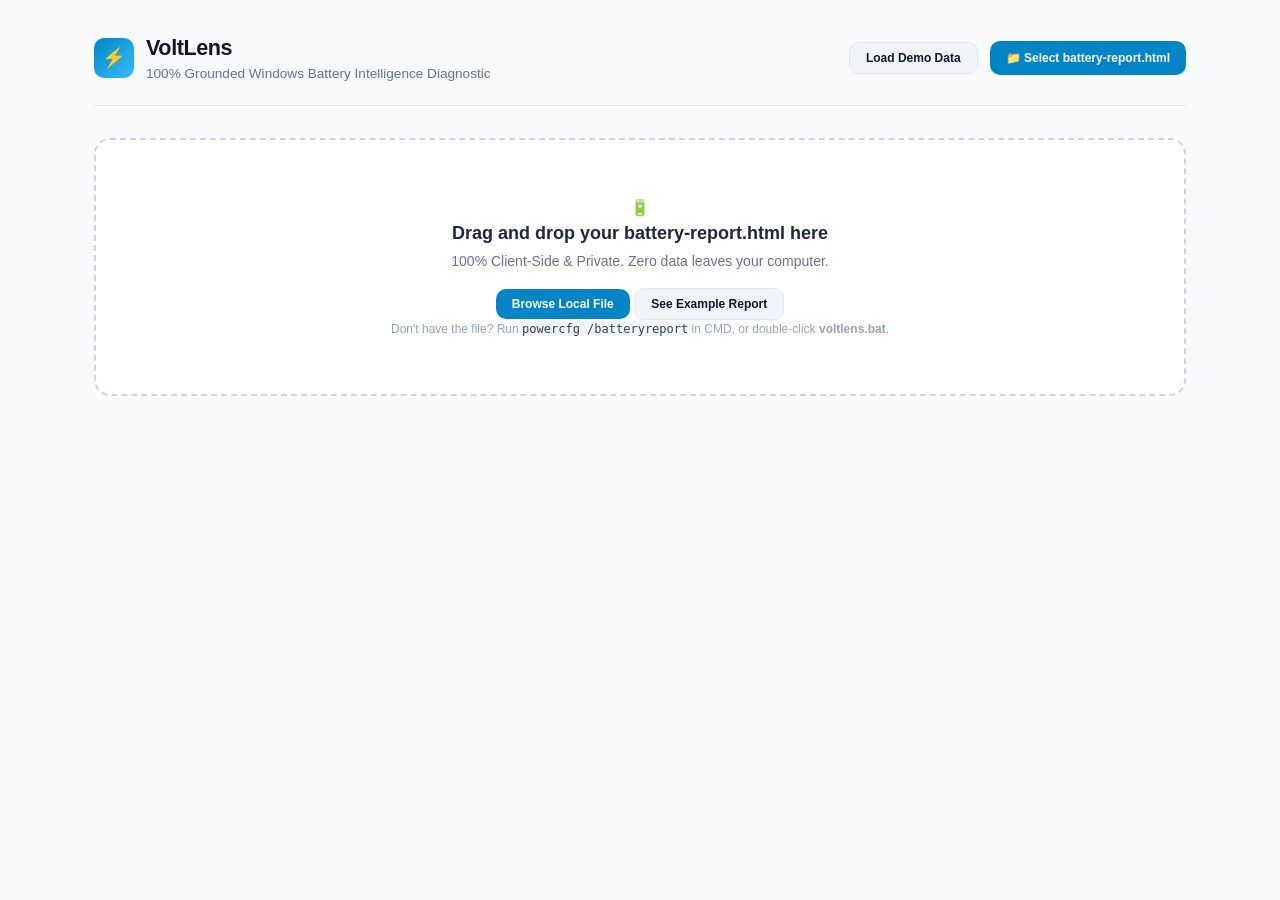
==== index.html @ d4813533 "feat: initial commit of VoltLens - 100% truth-grounded battery diagnostic tool" ====
<!DOCTYPE html>
<html lang="en">
<head>
  <meta charset="UTF-8">
  <meta name="viewport" content="width=device-width, initial-scale=1.0">
  <title>VoltLens — Battery Intelligence Diagnostic</title>
  <style>
    /* VoltLens Embedded Light Theme */
    :root {
      --font-family: -apple-system, BlinkMacSystemFont, "Segoe UI", Roboto, Helvetica, Arial, sans-serif;
      --bg-app: #f8fafc;
      --bg-card: #ffffff;
      --bg-subtle: #f1f5f9;
      --border-color: #e2e8f0;
      --border-focus: #38bdf8;
      --text-main: #0f172a;
      --text-muted: #64748b;
      --text-faint: #94a3b8;
      --primary: #0284c7;
      --primary-hover: #0369a1;
      --success: #10b981;
      --warning: #f59e0b;
      --danger: #ef4444;
      --shadow-sm: 0 1px 2px 0 rgb(0 0 0 / 0.05);
      --shadow-md: 0 4px 6px -1px rgb(0 0 0 / 0.08), 0 2px 4px -2px rgb(0 0 0 / 0.08);
      --radius-sm: 6px;
      --radius-md: 10px;
      --radius-lg: 16px;
    }
    * { box-sizing: border-box; margin: 0; padding: 0; }
    body { font-family: var(--font-family); background-color: var(--bg-app); color: var(--text-main); line-height: 1.5; -webkit-font-smoothing: antialiased; }
    .container { max-width: 1140px; margin: 0 auto; padding: 2rem 1.5rem; }
    .app-header { display: flex; justify-content: space-between; align-items: center; margin-bottom: 2rem; padding-bottom: 1.25rem; border-bottom: 1px solid var(--border-color); }
    .brand { display: flex; align-items: center; gap: 0.75rem; }
    .brand-icon { width: 40px; height: 40px; background: linear-gradient(135deg, #0284c7, #38bdf8); border-radius: var(--radius-md); display: flex; align-items: center; justify-content: center; color: white; font-weight: bold; font-size: 1.2rem; }
    .brand-title { font-size: 1.35rem; font-weight: 700; letter-spacing: -0.02em; }
    .brand-tagline { font-size: 0.85rem; color: var(--text-muted); }
    .card { background: var(--bg-card); border: 1px solid var(--border-color); border-radius: var(--radius-lg); padding: 1.5rem; box-shadow: var(--shadow-sm); }
    .grid-3 { display: grid; grid-template-columns: repeat(auto-fit, minmax(310px, 1fr)); gap: 1.5rem; margin-bottom: 1.5rem; }
    .grid-2 { display: grid; grid-template-columns: repeat(auto-fit, minmax(460px, 1fr)); gap: 1.5rem; margin-bottom: 1.5rem; }
    .badge { display: inline-flex; align-items: center; padding: 0.25rem 0.65rem; border-radius: 9999px; font-size: 0.75rem; font-weight: 600; }
    .badge-pristine { background: #dcfce7; color: #15803d; }
    .badge-excellent { background: #e0f2fe; color: #0369a1; }
    .badge-good { background: #f0fdf4; color: #166534; }
    .badge-moderate { background: #fef3c7; color: #b45309; }
    .badge-degraded { background: #fee2e2; color: #b91c1c; }
    .badge-critical { background: #ffe4e6; color: #9f1239; }
    .proof-pill { font-size: 0.7rem; color: var(--text-muted); background: var(--bg-subtle); border: 1px solid var(--border-color); border-radius: var(--radius-sm); padding: 0.15rem 0.45rem; cursor: help; }
    .dropzone { border: 2px dashed #cbd5e1; background: #ffffff; border-radius: var(--radius-lg); padding: 3.5rem 2rem; text-align: center; cursor: pointer; transition: all 0.2s ease; margin-bottom: 2rem; }
    .dropzone:hover, .dropzone.drag-active { border-color: var(--primary); background: #f0f9ff; }
    .btn { display: inline-flex; align-items: center; justify-content: center; gap: 0.5rem; padding: 0.5rem 1rem; font-size: 0.875rem; font-weight: 600; border-radius: var(--radius-md); cursor: pointer; border: none; text-decoration: none; }
    .btn-primary { background: var(--primary); color: white; }
    .btn-primary:hover { background: var(--primary-hover); }
    .btn-secondary { background: var(--bg-subtle); color: var(--text-main); border: 1px solid var(--border-color); }
    .btn-secondary:hover { background: #e2e8f0; }
    .flex { display: flex; }
    .flex-wrap { flex-wrap: wrap; }
    .items-center { align-items: center; }
    .items-start { align-items: flex-start; }
    .justify-between { justify-content: space-between; }
    .justify-center { justify-content: center; }
    .flex-col { flex-direction: column; }
    .gap-1 { gap: 0.25rem; }
    .gap-2 { gap: 0.5rem; }
    .gap-3 { gap: 0.75rem; }
    .gap-4 { gap: 1rem; }
    .gap-5 { gap: 1.25rem; }
    .gap-6 { gap: 1.5rem; }
    .space-y-1 > * + * { margin-top: 0.25rem; }
    .space-y-2 > * + * { margin-top: 0.5rem; }
    .space-y-3 > * + * { margin-top: 0.75rem; }
    .space-y-4 > * + * { margin-top: 1rem; }
    .text-xs { font-size: 0.75rem; }
    .text-sm { font-size: 0.875rem; }
    .text-base { font-size: 1rem; }
    .text-lg { font-size: 1.125rem; }
    .text-2xl { font-size: 1.5rem; }
    .font-bold { font-weight: 700; }
    .font-semibold { font-weight: 600; }
    .font-medium { font-weight: 500; }
    .text-slate-400 { color: #94a3b8; }
    .text-slate-500 { color: #64748b; }
    .text-slate-600 { color: #475569; }
    .text-slate-700 { color: #334155; }
    .text-slate-800 { color: #1e293b; }
    .text-slate-900 { color: #0f172a; }
    .text-rose-600 { color: #e11d48; }
    .text-sky-700 { color: #0369a1; }
    .w-full { width: 100%; }
    .rounded-full { border-radius: 9999px; }
    .rounded-lg { border-radius: var(--radius-md); }
    .p-3 { padding: 0.75rem; }
    .mb-1 { margin-bottom: 0.25rem; }
    .mb-2 { margin-bottom: 0.5rem; }
    .mb-4 { margin-bottom: 1rem; }
    .mb-6 { margin-bottom: 1.5rem; }
    .border-t { border-top: 1px solid var(--border-color); }
    .pt-3 { padding-top: 0.75rem; }
    .relative { position: relative; }
    .absolute { position: absolute; }
    .transform { transform: rotate(-90deg); }
    .overflow-hidden { overflow: hidden; }
    .border { border: 1px solid var(--border-color); }
    .bg-slate-50 { background-color: #f8fafc; }
    .bg-slate-100 { background-color: #f1f5f9; }
    .bg-rose-500 { background-color: #f43f5e; }
    .bg-indigo-500 { background-color: #6366f1; }
    .bg-sky-500 { background-color: #0ea5e9; }
    .bg-emerald-500 { background-color: #10b981; }
    .border-rose-200 { border-color: #fecdd3; }
    .bg-rose-50 { background-color: #fff1f2; }
    .text-rose-900 { color: #881337; }
    .border-amber-200 { border-color: #fde68a; }
    .bg-amber-50 { background-color: #fffbeb; }
    .text-amber-900 { color: #78350f; }
    .border-sky-200 { border-color: #bae6fd; }
    .bg-sky-50 { background-color: #f0f9ff; }
    .text-sky-900 { color: #0c4a6e; }
    @media print { .no-print { display: none !important; } .card { box-shadow: none !important; border: 1px solid #ddd; } }
  </style>
</head>
<body>
  <div class="container">
    <!-- Header -->
    <header class="app-header">
      <div class="brand">
        <div class="brand-icon">⚡</div>
        <div>
          <h1 class="brand-title">VoltLens</h1>
          <p class="brand-tagline">100% Grounded Windows Battery Intelligence Diagnostic</p>
        </div>
      </div>
      <div class="flex items-center gap-3 no-print">
        <button id="btn-demo" class="btn btn-secondary text-xs">Load Demo Data</button>
        <label for="file-input" class="btn btn-primary text-xs cursor-pointer">
          📁 Select battery-report.html
          <input type="file" id="file-input" accept=".html,.htm" style="display:none;">
        </label>
      </div>
    </header>

    <!-- Dropzone View (Visible when no data loaded) -->
    <div id="dropzone-view" class="dropzone no-print">
      <div class="text-4xl mb-3">🔋</div>
      <h2 class="text-lg font-bold text-slate-800 mb-1">Drag and drop your battery-report.html here</h2>
      <p class="text-sm text-slate-500 mb-4">100% Client-Side & Private. Zero data leaves your computer.</p>
      <div class="inline-flex gap-2">
        <button onclick="document.getElementById('file-input').click()" class="btn btn-primary text-xs">Browse Local File</button>
        <button onclick="loadSampleReport()" class="btn btn-secondary text-xs">See Example Report</button>
      </div>
      <div class="mt-6 text-xs text-slate-400 max-w-md mx-auto">
        Don't have the file? Run <code class="bg-slate-100 px-1 py-0.5 rounded text-slate-700">powercfg /batteryreport</code> in CMD, or double-click <strong>voltlens.bat</strong>.
      </div>
    </div>

    <!-- Dashboard View (Populated upon parse) -->
    <main id="dashboard-view" style="display:none;"></main>
  </div>

  <!-- Raw Report Injected Placeholder for 1-Click Batch Execution -->
  <script id="embedded-report-data" type="text/plain">/*INJECT_RAW_REPORT_HERE*/</script>

  <script type="module">
    import { parseBatteryReport } from './src/parser.js';
    import { analyzeBatteryReport } from './src/analytics.js';
    import { renderDashboard } from './src/ui.js';

    window.loadReportHTML = function(htmlText) {
      try {
        const data = parseBatteryReport(htmlText);
        const analysis = analyzeBatteryReport(data);
        const dashboardHtml = renderDashboard(data, analysis);

        document.getElementById('dropzone-view').style.display = 'none';
        const dash = document.getElementById('dashboard-view');
        dash.innerHTML = dashboardHtml;
        dash.style.display = 'block';
      } catch (err) {
        alert('Error parsing battery report: ' + err.message);
      }
    };

    window.loadSampleReport = async function() {
      try {
        const resp = await fetch('sample/battery-report.html');
        if (resp.ok) {
          const text = await resp.text();
          window.loadReportHTML(text);
        } else {
          alert('Sample file not found. Please drag and drop your own battery-report.html.');
        }
      } catch (e) {
        alert('Could not fetch sample. Please drop your battery-report.html file.');
      }
    };

    // Auto-load if raw data was injected by batch script
    document.addEventListener('DOMContentLoaded', () => {
      const embeddedScript = document.getElementById('embedded-report-data');
      if (embeddedScript && embeddedScript.textContent && !embeddedScript.textContent.includes('/*INJECT_RAW_REPORT_HERE*/')) {
        window.loadReportHTML(embeddedScript.textContent);
      }
    });

    // File input handler
    document.getElementById('file-input').addEventListener('change', (e) => {
      const file = e.target.files[0];
      if (file) {
        const reader = new FileReader();
        reader.onload = (event) => window.loadReportHTML(event.target.result);
        reader.readAsText(file);
      }
    });

    // Drag and drop handlers
    const dropzone = document.getElementById('dropzone-view');
    ['dragenter', 'dragover'].forEach(name => {
      dropzone.addEventListener(name, (e) => { e.preventDefault(); dropzone.classList.add('drag-active'); });
    });
    ['dragleave', 'drop'].forEach(name => {
      dropzone.addEventListener(name, (e) => { e.preventDefault(); dropzone.classList.remove('drag-active'); });
    });
    dropzone.addEventListener('drop', (e) => {
      const file = e.dataTransfer.files[0];
      if (file) {
        const reader = new FileReader();
        reader.onload = (event) => window.loadReportHTML(event.target.result);
        reader.readAsText(file);
      }
    });

    document.getElementById('btn-demo').addEventListener('click', window.loadSampleReport);
  </script>
</body>
</html>
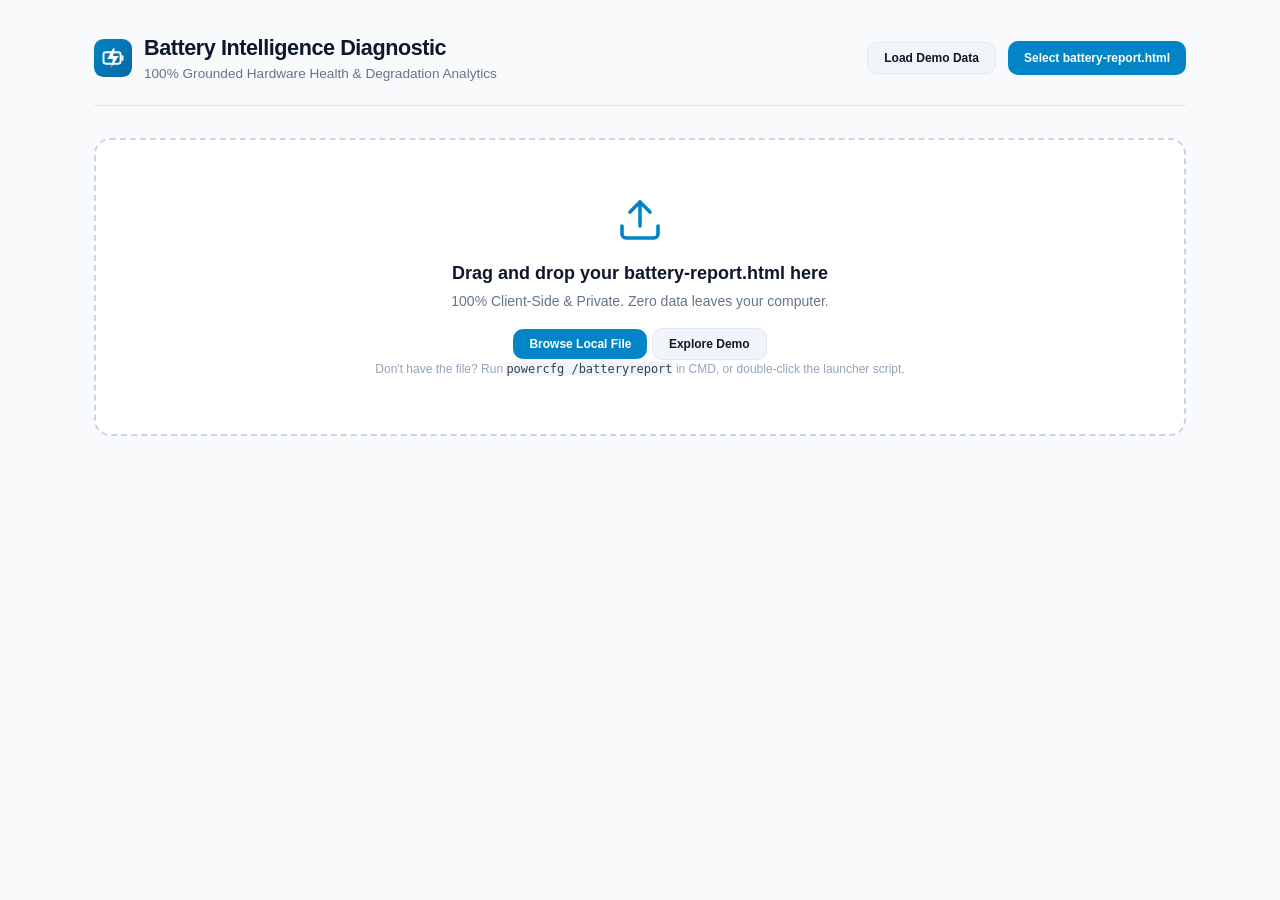
==== commit 3dcc393c: "feat: add vector SVG icons, human-friendly dates, and custom brand logo" ====
--- a/index.html
+++ b/index.html
@@ -124,16 +124,27 @@
     <!-- Header -->
     <header class="app-header">
       <div class="brand">
-        <div class="brand-icon">⚡</div>
+        <svg width="38" height="38" viewBox="0 0 40 40" fill="none" xmlns="http://www.w3.org/2000/svg">
+          <rect width="40" height="40" rx="10" fill="url(#brand_grad)" />
+          <rect x="10" y="14" width="18" height="12" rx="2.5" stroke="#ffffff" stroke-width="2" />
+          <path d="M30 18V22" stroke="#ffffff" stroke-width="2" stroke-linecap="round" />
+          <path d="M20 10L14 21H20L18 30L26 18H20L22 10Z" fill="#ffffff" />
+          <defs>
+            <linearGradient id="brand_grad" x1="0" y1="0" x2="40" y2="40" gradientUnits="userSpaceOnUse">
+              <stop stop-color="#0284c7" />
+              <stop offset="1" stop-color="#0369a1" />
+            </linearGradient>
+          </defs>
+        </svg>
         <div>
-          <h1 class="brand-title">VoltLens</h1>
-          <p class="brand-tagline">100% Grounded Windows Battery Intelligence Diagnostic</p>
+          <h1 class="brand-title">Battery Intelligence Diagnostic</h1>
+          <p class="brand-tagline">100% Grounded Hardware Health & Degradation Analytics</p>
         </div>
       </div>
       <div class="flex items-center gap-3 no-print">
         <button id="btn-demo" class="btn btn-secondary text-xs">Load Demo Data</button>
         <label for="file-input" class="btn btn-primary text-xs cursor-pointer">
-          📁 Select battery-report.html
+          Select battery-report.html
           <input type="file" id="file-input" accept=".html,.htm" style="display:none;">
         </label>
       </div>
@@ -141,15 +152,20 @@
 
     <!-- Dropzone View (Visible when no data loaded) -->
     <div id="dropzone-view" class="dropzone no-print">
-      <div class="text-4xl mb-3">🔋</div>
-      <h2 class="text-lg font-bold text-slate-800 mb-1">Drag and drop your battery-report.html here</h2>
+      <div style="display:flex; justify-content:center; margin-bottom:1rem;">
+        <svg width="48" height="48" viewBox="0 0 24 24" fill="none" stroke="#0284c7" stroke-width="1.8" stroke-linecap="round" stroke-linejoin="round">
+          <path d="M21 15v4a2 2 0 0 1-2 2H5a2 2 0 0 1-2-2v-4" />
+          <polyline points="17 8 12 3 7 8" /><line x1="12" y1="3" x2="12" y2="15" />
+        </svg>
+      </div>
+      <h2 class="text-lg font-bold text-slate-900 mb-1">Drag and drop your battery-report.html here</h2>
       <p class="text-sm text-slate-500 mb-4">100% Client-Side & Private. Zero data leaves your computer.</p>
       <div class="inline-flex gap-2">
         <button onclick="document.getElementById('file-input').click()" class="btn btn-primary text-xs">Browse Local File</button>
-        <button onclick="loadSampleReport()" class="btn btn-secondary text-xs">See Example Report</button>
+        <button onclick="loadSampleReport()" class="btn btn-secondary text-xs">Explore Demo</button>
       </div>
       <div class="mt-6 text-xs text-slate-400 max-w-md mx-auto">
-        Don't have the file? Run <code class="bg-slate-100 px-1 py-0.5 rounded text-slate-700">powercfg /batteryreport</code> in CMD, or double-click <strong>voltlens.bat</strong>.
+        Don't have the file? Run <code class="bg-slate-100 px-1 py-0.5 rounded text-slate-700">powercfg /batteryreport</code> in CMD, or double-click the launcher script.
       </div>
     </div>
 
@@ -157,13 +173,35 @@
     <main id="dashboard-view" style="display:none;"></main>
   </div>
 
-  <!-- Raw Report Injected Placeholder for 1-Click Batch Execution -->
-  <script id="embedded-report-data" type="text/plain">/*INJECT_RAW_REPORT_HERE*/</script>
+  <!-- Raw Report Injected Placeholder for 1-Click Batch Execution (Base64 Encoded) -->
+  <script id="embedded-report-base64" type="text/plain">__RAW_REPORT_BASE64_PAYLOAD__</script>
 
   <script type="module">
     import { parseBatteryReport } from './src/parser.js';
     import { analyzeBatteryReport } from './src/analytics.js';
     import { renderDashboard } from './src/ui.js';
+
+    window.switchTab = function(tabId) {
+      document.querySelectorAll('.tab-content').forEach(el => el.style.display = 'none');
+      document.querySelectorAll('.tab-btn').forEach(el => el.classList.remove('active'));
+      const target = document.getElementById(tabId);
+      if (target) target.style.display = 'block';
+      const btns = document.querySelectorAll('.tab-btn');
+      btns.forEach(btn => {
+        if (btn.getAttribute('onclick') && btn.getAttribute('onclick').includes(tabId)) {
+          btn.classList.add('active');
+        }
+      });
+    };
+
+    window.decodeBase64Utf8 = function(b64) {
+      const binaryString = atob(b64.trim());
+      const bytes = new Uint8Array(binaryString.length);
+      for (let i = 0; i < binaryString.length; i++) {
+        bytes[i] = binaryString.charCodeAt(i);
+      }
+      return new TextDecoder('utf-8').decode(bytes);
+    };
 
     window.loadReportHTML = function(htmlText) {
       try {
@@ -194,11 +232,16 @@
       }
     };
 
-    // Auto-load if raw data was injected by batch script
+    // Auto-load if raw data was injected as Base64 by batch script
     document.addEventListener('DOMContentLoaded', () => {
-      const embeddedScript = document.getElementById('embedded-report-data');
-      if (embeddedScript && embeddedScript.textContent && !embeddedScript.textContent.includes('/*INJECT_RAW_REPORT_HERE*/')) {
-        window.loadReportHTML(embeddedScript.textContent);
+      const b64Script = document.getElementById('embedded-report-base64');
+      if (b64Script && b64Script.textContent.trim().length > 100 && !b64Script.textContent.includes('PAYLOAD')) {
+        try {
+          const rawHtml = window.decodeBase64Utf8(b64Script.textContent);
+          window.loadReportHTML(rawHtml);
+        } catch (e) {
+          console.error('Failed to decode embedded report data', e);
+        }
       }
     });
 
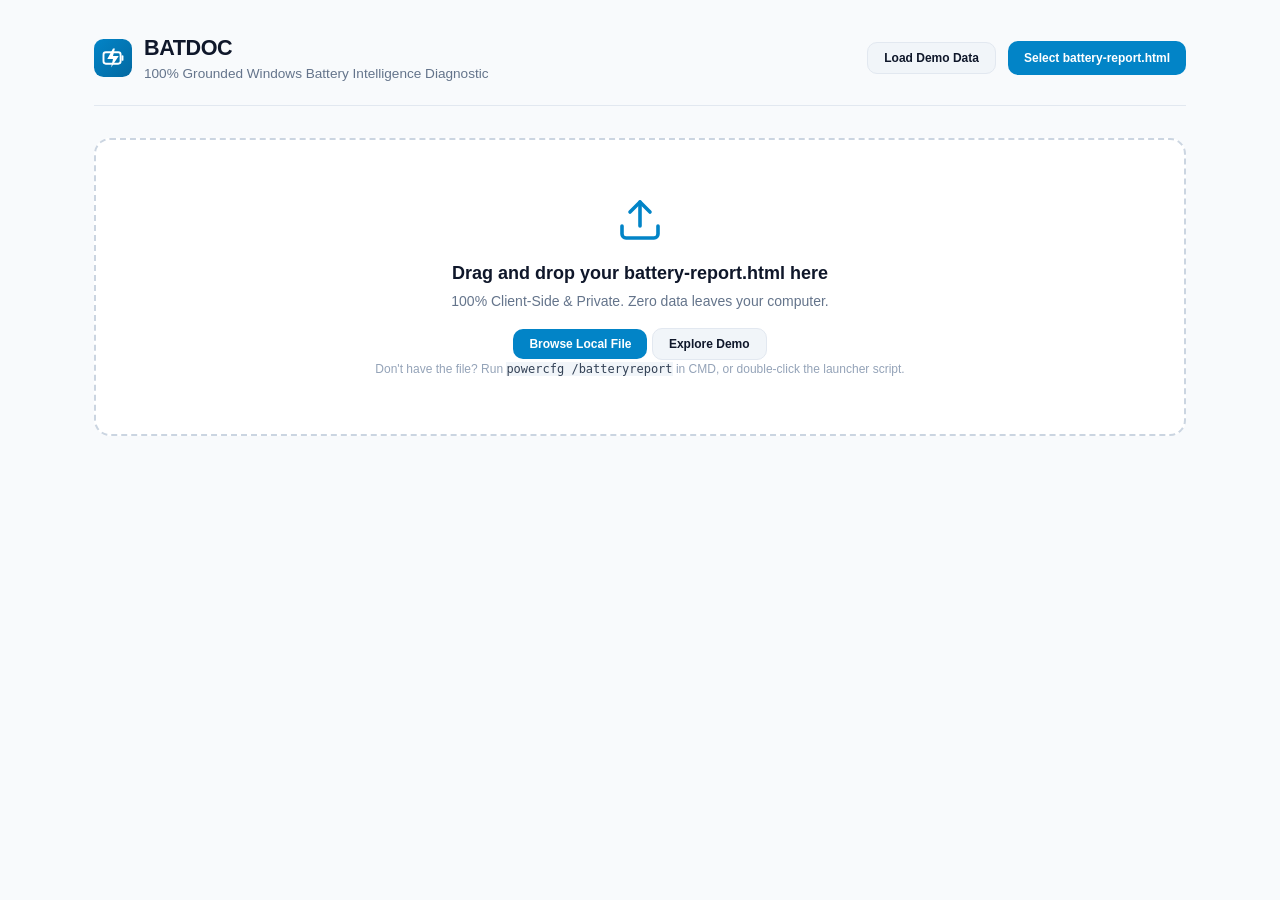
==== commit ddd46742: "feat: rename project to BATDOC and fix duplicate identifier syntax crash" ====
--- a/index.html
+++ b/index.html
@@ -3,7 +3,7 @@
 <head>
   <meta charset="UTF-8">
   <meta name="viewport" content="width=device-width, initial-scale=1.0">
-  <title>VoltLens — Battery Intelligence Diagnostic</title>
+  <title>BATDOC — Battery Intelligence Diagnostic</title>
   <style>
     /* VoltLens Embedded Light Theme */
     :root {
@@ -137,8 +137,8 @@
           </defs>
         </svg>
         <div>
-          <h1 class="brand-title">Battery Intelligence Diagnostic</h1>
-          <p class="brand-tagline">100% Grounded Hardware Health & Degradation Analytics</p>
+          <h1 class="brand-title">BATDOC</h1>
+          <p class="brand-tagline">100% Grounded Windows Battery Intelligence Diagnostic</p>
         </div>
       </div>
       <div class="flex items-center gap-3 no-print">
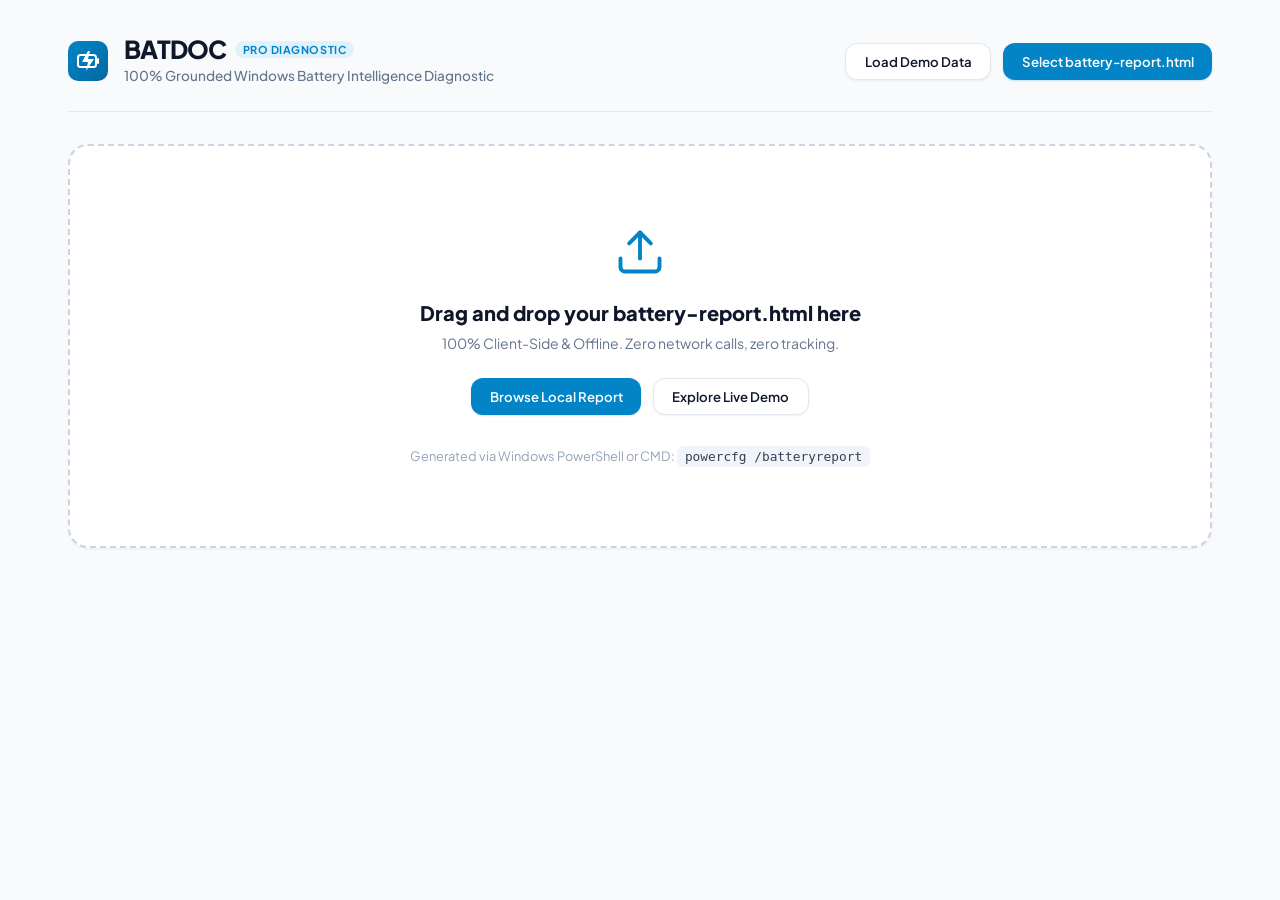
==== commit 19170833: "feat(ui): complete executive redesign and resolve gauge text overlap" ====
--- a/index.html
+++ b/index.html
@@ -4,119 +4,11 @@
   <meta charset="UTF-8">
   <meta name="viewport" content="width=device-width, initial-scale=1.0">
   <title>BATDOC — Battery Intelligence Diagnostic</title>
+  <link rel="stylesheet" href="src/styles.css">
   <style>
-    /* VoltLens Embedded Light Theme */
-    :root {
-      --font-family: -apple-system, BlinkMacSystemFont, "Segoe UI", Roboto, Helvetica, Arial, sans-serif;
-      --bg-app: #f8fafc;
-      --bg-card: #ffffff;
-      --bg-subtle: #f1f5f9;
-      --border-color: #e2e8f0;
-      --border-focus: #38bdf8;
-      --text-main: #0f172a;
-      --text-muted: #64748b;
-      --text-faint: #94a3b8;
-      --primary: #0284c7;
-      --primary-hover: #0369a1;
-      --success: #10b981;
-      --warning: #f59e0b;
-      --danger: #ef4444;
-      --shadow-sm: 0 1px 2px 0 rgb(0 0 0 / 0.05);
-      --shadow-md: 0 4px 6px -1px rgb(0 0 0 / 0.08), 0 2px 4px -2px rgb(0 0 0 / 0.08);
-      --radius-sm: 6px;
-      --radius-md: 10px;
-      --radius-lg: 16px;
-    }
+    /* Inline Fallback / Reset */
     * { box-sizing: border-box; margin: 0; padding: 0; }
-    body { font-family: var(--font-family); background-color: var(--bg-app); color: var(--text-main); line-height: 1.5; -webkit-font-smoothing: antialiased; }
-    .container { max-width: 1140px; margin: 0 auto; padding: 2rem 1.5rem; }
-    .app-header { display: flex; justify-content: space-between; align-items: center; margin-bottom: 2rem; padding-bottom: 1.25rem; border-bottom: 1px solid var(--border-color); }
-    .brand { display: flex; align-items: center; gap: 0.75rem; }
-    .brand-icon { width: 40px; height: 40px; background: linear-gradient(135deg, #0284c7, #38bdf8); border-radius: var(--radius-md); display: flex; align-items: center; justify-content: center; color: white; font-weight: bold; font-size: 1.2rem; }
-    .brand-title { font-size: 1.35rem; font-weight: 700; letter-spacing: -0.02em; }
-    .brand-tagline { font-size: 0.85rem; color: var(--text-muted); }
-    .card { background: var(--bg-card); border: 1px solid var(--border-color); border-radius: var(--radius-lg); padding: 1.5rem; box-shadow: var(--shadow-sm); }
-    .grid-3 { display: grid; grid-template-columns: repeat(auto-fit, minmax(310px, 1fr)); gap: 1.5rem; margin-bottom: 1.5rem; }
-    .grid-2 { display: grid; grid-template-columns: repeat(auto-fit, minmax(460px, 1fr)); gap: 1.5rem; margin-bottom: 1.5rem; }
-    .badge { display: inline-flex; align-items: center; padding: 0.25rem 0.65rem; border-radius: 9999px; font-size: 0.75rem; font-weight: 600; }
-    .badge-pristine { background: #dcfce7; color: #15803d; }
-    .badge-excellent { background: #e0f2fe; color: #0369a1; }
-    .badge-good { background: #f0fdf4; color: #166534; }
-    .badge-moderate { background: #fef3c7; color: #b45309; }
-    .badge-degraded { background: #fee2e2; color: #b91c1c; }
-    .badge-critical { background: #ffe4e6; color: #9f1239; }
-    .proof-pill { font-size: 0.7rem; color: var(--text-muted); background: var(--bg-subtle); border: 1px solid var(--border-color); border-radius: var(--radius-sm); padding: 0.15rem 0.45rem; cursor: help; }
-    .dropzone { border: 2px dashed #cbd5e1; background: #ffffff; border-radius: var(--radius-lg); padding: 3.5rem 2rem; text-align: center; cursor: pointer; transition: all 0.2s ease; margin-bottom: 2rem; }
-    .dropzone:hover, .dropzone.drag-active { border-color: var(--primary); background: #f0f9ff; }
-    .btn { display: inline-flex; align-items: center; justify-content: center; gap: 0.5rem; padding: 0.5rem 1rem; font-size: 0.875rem; font-weight: 600; border-radius: var(--radius-md); cursor: pointer; border: none; text-decoration: none; }
-    .btn-primary { background: var(--primary); color: white; }
-    .btn-primary:hover { background: var(--primary-hover); }
-    .btn-secondary { background: var(--bg-subtle); color: var(--text-main); border: 1px solid var(--border-color); }
-    .btn-secondary:hover { background: #e2e8f0; }
-    .flex { display: flex; }
-    .flex-wrap { flex-wrap: wrap; }
-    .items-center { align-items: center; }
-    .items-start { align-items: flex-start; }
-    .justify-between { justify-content: space-between; }
-    .justify-center { justify-content: center; }
-    .flex-col { flex-direction: column; }
-    .gap-1 { gap: 0.25rem; }
-    .gap-2 { gap: 0.5rem; }
-    .gap-3 { gap: 0.75rem; }
-    .gap-4 { gap: 1rem; }
-    .gap-5 { gap: 1.25rem; }
-    .gap-6 { gap: 1.5rem; }
-    .space-y-1 > * + * { margin-top: 0.25rem; }
-    .space-y-2 > * + * { margin-top: 0.5rem; }
-    .space-y-3 > * + * { margin-top: 0.75rem; }
-    .space-y-4 > * + * { margin-top: 1rem; }
-    .text-xs { font-size: 0.75rem; }
-    .text-sm { font-size: 0.875rem; }
-    .text-base { font-size: 1rem; }
-    .text-lg { font-size: 1.125rem; }
-    .text-2xl { font-size: 1.5rem; }
-    .font-bold { font-weight: 700; }
-    .font-semibold { font-weight: 600; }
-    .font-medium { font-weight: 500; }
-    .text-slate-400 { color: #94a3b8; }
-    .text-slate-500 { color: #64748b; }
-    .text-slate-600 { color: #475569; }
-    .text-slate-700 { color: #334155; }
-    .text-slate-800 { color: #1e293b; }
-    .text-slate-900 { color: #0f172a; }
-    .text-rose-600 { color: #e11d48; }
-    .text-sky-700 { color: #0369a1; }
-    .w-full { width: 100%; }
-    .rounded-full { border-radius: 9999px; }
-    .rounded-lg { border-radius: var(--radius-md); }
-    .p-3 { padding: 0.75rem; }
-    .mb-1 { margin-bottom: 0.25rem; }
-    .mb-2 { margin-bottom: 0.5rem; }
-    .mb-4 { margin-bottom: 1rem; }
-    .mb-6 { margin-bottom: 1.5rem; }
-    .border-t { border-top: 1px solid var(--border-color); }
-    .pt-3 { padding-top: 0.75rem; }
-    .relative { position: relative; }
-    .absolute { position: absolute; }
-    .transform { transform: rotate(-90deg); }
-    .overflow-hidden { overflow: hidden; }
-    .border { border: 1px solid var(--border-color); }
-    .bg-slate-50 { background-color: #f8fafc; }
-    .bg-slate-100 { background-color: #f1f5f9; }
-    .bg-rose-500 { background-color: #f43f5e; }
-    .bg-indigo-500 { background-color: #6366f1; }
-    .bg-sky-500 { background-color: #0ea5e9; }
-    .bg-emerald-500 { background-color: #10b981; }
-    .border-rose-200 { border-color: #fecdd3; }
-    .bg-rose-50 { background-color: #fff1f2; }
-    .text-rose-900 { color: #881337; }
-    .border-amber-200 { border-color: #fde68a; }
-    .bg-amber-50 { background-color: #fffbeb; }
-    .text-amber-900 { color: #78350f; }
-    .border-sky-200 { border-color: #bae6fd; }
-    .bg-sky-50 { background-color: #f0f9ff; }
-    .text-sky-900 { color: #0c4a6e; }
-    @media print { .no-print { display: none !important; } .card { box-shadow: none !important; border: 1px solid #ddd; } }
+    body { font-family: 'Plus Jakarta Sans', -apple-system, BlinkMacSystemFont, "Segoe UI", Roboto, sans-serif; background-color: #f8fafc; color: #0f172a; }
   </style>
 </head>
 <body>
@@ -124,7 +16,7 @@
     <!-- Header -->
     <header class="app-header">
       <div class="brand">
-        <svg width="38" height="38" viewBox="0 0 40 40" fill="none" xmlns="http://www.w3.org/2000/svg">
+        <svg width="40" height="40" viewBox="0 0 40 40" fill="none" xmlns="http://www.w3.org/2000/svg">
           <rect width="40" height="40" rx="10" fill="url(#brand_grad)" />
           <rect x="10" y="14" width="18" height="12" rx="2.5" stroke="#ffffff" stroke-width="2" />
           <path d="M30 18V22" stroke="#ffffff" stroke-width="2" stroke-linecap="round" />
@@ -137,13 +29,13 @@
           </defs>
         </svg>
         <div>
-          <h1 class="brand-title">BATDOC</h1>
+          <h1 class="brand-title">BATDOC <span class="brand-badge">PRO DIAGNOSTIC</span></h1>
           <p class="brand-tagline">100% Grounded Windows Battery Intelligence Diagnostic</p>
         </div>
       </div>
-      <div class="flex items-center gap-3 no-print">
-        <button id="btn-demo" class="btn btn-secondary text-xs">Load Demo Data</button>
-        <label for="file-input" class="btn btn-primary text-xs cursor-pointer">
+      <div class="header-actions no-print">
+        <button id="btn-demo" class="btn btn-secondary">Load Demo Data</button>
+        <label for="file-input" class="btn btn-primary" style="cursor: pointer;">
           Select battery-report.html
           <input type="file" id="file-input" accept=".html,.htm" style="display:none;">
         </label>
@@ -152,20 +44,20 @@
 
     <!-- Dropzone View (Visible when no data loaded) -->
     <div id="dropzone-view" class="dropzone no-print">
-      <div style="display:flex; justify-content:center; margin-bottom:1rem;">
-        <svg width="48" height="48" viewBox="0 0 24 24" fill="none" stroke="#0284c7" stroke-width="1.8" stroke-linecap="round" stroke-linejoin="round">
+      <div style="display:flex; justify-content:center; margin-bottom:1.25rem;">
+        <svg width="52" height="52" viewBox="0 0 24 24" fill="none" stroke="#0284c7" stroke-width="1.8" stroke-linecap="round" stroke-linejoin="round">
           <path d="M21 15v4a2 2 0 0 1-2 2H5a2 2 0 0 1-2-2v-4" />
           <polyline points="17 8 12 3 7 8" /><line x1="12" y1="3" x2="12" y2="15" />
         </svg>
       </div>
-      <h2 class="text-lg font-bold text-slate-900 mb-1">Drag and drop your battery-report.html here</h2>
-      <p class="text-sm text-slate-500 mb-4">100% Client-Side & Private. Zero data leaves your computer.</p>
-      <div class="inline-flex gap-2">
-        <button onclick="document.getElementById('file-input').click()" class="btn btn-primary text-xs">Browse Local File</button>
-        <button onclick="loadSampleReport()" class="btn btn-secondary text-xs">Explore Demo</button>
+      <h2 style="font-size:1.25rem; font-weight:800; color:#0f172a; margin-bottom:0.35rem;">Drag and drop your battery-report.html here</h2>
+      <p style="font-size:0.875rem; color:#64748b; margin-bottom:1.5rem;">100% Client-Side & Offline. Zero network calls, zero tracking.</p>
+      <div style="display:inline-flex; gap:0.75rem;">
+        <button onclick="document.getElementById('file-input').click()" class="btn btn-primary">Browse Local Report</button>
+        <button onclick="window.loadSampleReport()" class="btn btn-secondary">Explore Live Demo</button>
       </div>
-      <div class="mt-6 text-xs text-slate-400 max-w-md mx-auto">
-        Don't have the file? Run <code class="bg-slate-100 px-1 py-0.5 rounded text-slate-700">powercfg /batteryreport</code> in CMD, or double-click the launcher script.
+      <div style="margin-top:2rem; font-size:0.8rem; color:#94a3b8; max-width:480px; margin-left:auto; margin-right:auto;">
+        Generated via Windows PowerShell or CMD: <code style="background:#f1f5f9; padding:0.2rem 0.5rem; border-radius:6px; color:#334155;">powercfg /batteryreport</code>
       </div>
     </div>
 
@@ -183,10 +75,10 @@
 
     window.switchTab = function(tabId) {
       document.querySelectorAll('.tab-content').forEach(el => el.style.display = 'none');
-      document.querySelectorAll('.tab-btn').forEach(el => el.classList.remove('active'));
+      document.querySelectorAll('.segmented-btn, .tab-btn').forEach(el => el.classList.remove('active'));
       const target = document.getElementById(tabId);
       if (target) target.style.display = 'block';
-      const btns = document.querySelectorAll('.tab-btn');
+      const btns = document.querySelectorAll('.segmented-btn, .tab-btn');
       btns.forEach(btn => {
         if (btn.getAttribute('onclick') && btn.getAttribute('onclick').includes(tabId)) {
           btn.classList.add('active');
--- a/src/styles.css
+++ b/src/styles.css
@@ -0,0 +1,978 @@
+/* BATDOC Executive Light Design System */
+@import url('https://fonts.googleapis.com/css2?family=Plus+Jakarta+Sans:wght@400;500;600;700;800&display=swap');
+
+:root {
+  --font-sans: 'Plus Jakarta Sans', -apple-system, BlinkMacSystemFont, "Segoe UI", Roboto, sans-serif;
+  
+  /* Surfaces */
+  --bg-page: #f8fafc;
+  --bg-card: #ffffff;
+  --bg-card-subtle: #f8fafc;
+  --bg-input: #f1f5f9;
+  --bg-hover: #f1f5f9;
+  
+  /* Borders */
+  --border-light: #e2e8f0;
+  --border-subtle: #edf2f7;
+  --border-strong: #cbd5e1;
+  
+  /* Typography */
+  --text-primary: #0f172a;
+  --text-secondary: #475569;
+  --text-muted: #64748b;
+  --text-subtle: #94a3b8;
+  
+  /* Brand / Accents */
+  --brand-primary: #0284c7;
+  --brand-primary-hover: #0369a1;
+  --brand-primary-light: #e0f2fe;
+  
+  --emerald-500: #10b981;
+  --emerald-600: #059669;
+  --emerald-50: #ecfdf5;
+  --emerald-100: #d1fae5;
+  
+  --amber-500: #f59e0b;
+  --amber-600: #d97706;
+  --amber-50: #fffbeb;
+  --amber-100: #fef3c7;
+  
+  --rose-500: #f43f5e;
+  --rose-600: #e11d48;
+  --rose-50: #fff1f2;
+  --rose-100: #ffe4e6;
+
+  /* Shadows */
+  --shadow-card: 0 1px 3px 0 rgba(15, 23, 42, 0.05), 0 1px 2px -1px rgba(15, 23, 42, 0.05);
+  --shadow-card-hover: 0 10px 15px -3px rgba(15, 23, 42, 0.07), 0 4px 6px -4px rgba(15, 23, 42, 0.04);
+  --shadow-float: 0 20px 25px -5px rgba(15, 23, 42, 0.08), 0 8px 10px -6px rgba(15, 23, 42, 0.04);
+
+  --radius-sm: 8px;
+  --radius-md: 12px;
+  --radius-lg: 16px;
+  --radius-xl: 20px;
+  --radius-full: 9999px;
+}
+
+* {
+  box-sizing: border-box;
+  margin: 0;
+  padding: 0;
+}
+
+body {
+  font-family: var(--font-sans);
+  background-color: var(--bg-page);
+  color: var(--text-primary);
+  line-height: 1.5;
+  -webkit-font-smoothing: antialiased;
+}
+
+.container {
+  max-width: 1200px;
+  margin: 0 auto;
+  padding: 2.25rem 1.75rem;
+}
+
+/* App Header */
+.app-header {
+  display: flex;
+  justify-content: space-between;
+  align-items: center;
+  margin-bottom: 2rem;
+  padding-bottom: 1.5rem;
+  border-bottom: 1px solid var(--border-light);
+}
+
+.brand {
+  display: flex;
+  align-items: center;
+  gap: 1rem;
+}
+
+.brand-title {
+  font-size: 1.55rem;
+  font-weight: 800;
+  letter-spacing: -0.03em;
+  color: var(--text-primary);
+  line-height: 1.1;
+  display: flex;
+  align-items: center;
+}
+
+.brand-badge {
+  font-size: 0.68rem;
+  font-weight: 700;
+  background: var(--brand-primary-light);
+  color: var(--brand-primary);
+  padding: 0.15rem 0.5rem;
+  border-radius: var(--radius-full);
+  margin-left: 0.5rem;
+  letter-spacing: 0.05em;
+  text-transform: uppercase;
+}
+
+.brand-tagline {
+  font-size: 0.85rem;
+  color: var(--text-muted);
+  font-weight: 500;
+  margin-top: 0.2rem;
+}
+
+/* Header Action Buttons */
+.header-actions {
+  display: flex;
+  align-items: center;
+  gap: 0.75rem;
+}
+
+.btn {
+  display: inline-flex;
+  align-items: center;
+  justify-content: center;
+  gap: 0.5rem;
+  padding: 0.55rem 1.15rem;
+  font-size: 0.825rem;
+  font-weight: 600;
+  font-family: var(--font-sans);
+  border-radius: var(--radius-md);
+  cursor: pointer;
+  border: none;
+  text-decoration: none;
+  transition: all 0.15s ease;
+}
+
+.btn-primary {
+  background: var(--brand-primary);
+  color: white;
+  box-shadow: 0 1px 2px rgba(2, 132, 199, 0.2);
+}
+
+.btn-primary:hover {
+  background: var(--brand-primary-hover);
+  transform: translateY(-1px);
+}
+
+.btn-secondary {
+  background: white;
+  color: var(--text-primary);
+  border: 1px solid var(--border-light);
+  box-shadow: var(--shadow-card);
+}
+
+.btn-secondary:hover {
+  background: var(--bg-hover);
+  border-color: var(--border-strong);
+}
+
+/* Hardware Spec Banner */
+.spec-banner {
+  background: white;
+  border: 1px solid var(--border-light);
+  border-radius: var(--radius-xl);
+  padding: 1.5rem 1.75rem;
+  margin-bottom: 2rem;
+  box-shadow: var(--shadow-card);
+  display: flex;
+  flex-wrap: wrap;
+  align-items: center;
+  justify-content: space-between;
+  gap: 1.5rem;
+}
+
+.spec-primary {
+  display: flex;
+  align-items: center;
+  gap: 1.25rem;
+}
+
+.spec-device-icon {
+  width: 52px;
+  height: 52px;
+  background: #f0f9ff;
+  border: 1px solid #bae6fd;
+  border-radius: var(--radius-lg);
+  display: flex;
+  align-items: center;
+  justify-content: center;
+  color: var(--brand-primary);
+  flex-shrink: 0;
+}
+
+.spec-title-area .eyebrow {
+  font-size: 0.7rem;
+  font-weight: 700;
+  color: var(--brand-primary);
+  text-transform: uppercase;
+  letter-spacing: 0.08em;
+}
+
+.spec-title-area h2 {
+  font-size: 1.35rem;
+  font-weight: 800;
+  color: var(--text-primary);
+  letter-spacing: -0.02em;
+  margin: 0.1rem 0;
+}
+
+.spec-title-area .sub {
+  font-size: 0.8rem;
+  color: var(--text-muted);
+}
+
+.spec-metrics {
+  display: flex;
+  align-items: center;
+  gap: 1.75rem;
+  flex-wrap: wrap;
+}
+
+.spec-metric-item {
+  display: flex;
+  flex-direction: column;
+}
+
+.spec-metric-item .label {
+  font-size: 0.7rem;
+  font-weight: 600;
+  color: var(--text-subtle);
+  text-transform: uppercase;
+  letter-spacing: 0.05em;
+}
+
+.spec-metric-item .val {
+  font-size: 0.9rem;
+  font-weight: 700;
+  color: var(--text-primary);
+  margin-top: 0.15rem;
+}
+
+/* Modern Segmented Control Navigation */
+.segmented-nav-wrap {
+  display: flex;
+  margin-bottom: 2rem;
+}
+
+.segmented-nav {
+  display: inline-flex;
+  background: #e2e8f0;
+  padding: 0.35rem;
+  border-radius: var(--radius-xl);
+  gap: 0.35rem;
+}
+
+.segmented-btn {
+  display: inline-flex;
+  align-items: center;
+  gap: 0.55rem;
+  padding: 0.55rem 1.25rem;
+  font-size: 0.85rem;
+  font-weight: 600;
+  font-family: var(--font-sans);
+  color: var(--text-secondary);
+  border: none;
+  background: transparent;
+  border-radius: var(--radius-lg);
+  cursor: pointer;
+  transition: all 0.2s cubic-bezier(0.16, 1, 0.3, 1);
+}
+
+.segmented-btn:hover {
+  color: var(--text-primary);
+}
+
+.segmented-btn.active {
+  background: white;
+  color: var(--text-primary);
+  box-shadow: 0 2px 5px rgba(15, 23, 42, 0.08);
+  font-weight: 700;
+}
+
+/* Dashboard Cards */
+.card {
+  background: var(--bg-card);
+  border: 1px solid var(--border-light);
+  border-radius: var(--radius-xl);
+  padding: 1.75rem;
+  box-shadow: var(--shadow-card);
+  transition: all 0.2s ease;
+  position: relative;
+}
+
+.card:hover {
+  box-shadow: var(--shadow-card-hover);
+  border-color: #cbd5e1;
+}
+
+.card-header {
+  display: flex;
+  justify-content: space-between;
+  align-items: flex-start;
+  margin-bottom: 1.25rem;
+}
+
+.card-title {
+  font-size: 1.05rem;
+  font-weight: 800;
+  color: var(--text-primary);
+  letter-spacing: -0.01em;
+}
+
+.card-subtitle {
+  font-size: 0.8rem;
+  color: var(--text-muted);
+  margin-top: 0.15rem;
+}
+
+.grid-3 {
+  display: grid;
+  grid-template-columns: repeat(auto-fit, minmax(330px, 1fr));
+  gap: 1.5rem;
+  margin-bottom: 1.75rem;
+}
+
+.grid-2 {
+  display: grid;
+  grid-template-columns: repeat(auto-fit, minmax(480px, 1fr));
+  gap: 1.5rem;
+  margin-bottom: 1.75rem;
+}
+
+/* Health Gauge Card Layout - Completely Solid & Overflow-Free */
+.gauge-hero-container {
+  display: flex;
+  align-items: center;
+  gap: 1.5rem;
+  margin: 1.25rem 0 1.5rem 0;
+}
+
+.gauge-svg-wrap {
+  flex-shrink: 0;
+  position: relative;
+  width: 140px;
+  height: 140px;
+  min-width: 140px;
+  min-height: 140px;
+  display: flex;
+  align-items: center;
+  justify-content: center;
+}
+
+.gauge-ring-svg {
+  transform: rotate(-90deg);
+  display: block;
+}
+
+.gauge-center-text {
+  position: absolute;
+  top: 50%;
+  left: 50%;
+  transform: translate(-50%, -50%);
+  display: flex;
+  flex-direction: column;
+  align-items: center;
+  justify-content: center;
+  text-align: center;
+  pointer-events: none;
+  width: 100%;
+}
+
+.gauge-pct {
+  font-size: 1.85rem;
+  font-weight: 800;
+  color: var(--text-primary);
+  line-height: 1;
+  letter-spacing: -0.03em;
+}
+
+.gauge-grade-badge {
+  font-size: 0.72rem;
+  font-weight: 700;
+  padding: 0.2rem 0.65rem;
+  border-radius: var(--radius-full);
+  margin-top: 0.35rem;
+  letter-spacing: 0.03em;
+  text-transform: uppercase;
+  display: inline-block;
+}
+
+.gauge-details-wrap {
+  display: flex;
+  flex-direction: column;
+  gap: 0.45rem;
+  flex: 1;
+}
+
+.gauge-verdict-title {
+  font-size: 0.95rem;
+  font-weight: 800;
+  color: var(--text-primary);
+  line-height: 1.35;
+}
+
+.gauge-loss-tag {
+  display: inline-flex;
+  align-items: center;
+  gap: 0.4rem;
+  font-size: 0.8rem;
+  font-weight: 700;
+  color: var(--rose-600);
+  background: var(--rose-50);
+  border: 1px solid var(--rose-100);
+  padding: 0.25rem 0.6rem;
+  border-radius: var(--radius-sm);
+  width: fit-content;
+}
+
+.gauge-verdict-desc {
+  font-size: 0.78rem;
+  color: var(--text-muted);
+  line-height: 1.45;
+}
+
+.stat-metric-boxes {
+  display: grid;
+  grid-template-columns: 1fr 1fr;
+  gap: 0.75rem;
+  padding-top: 1.25rem;
+  border-top: 1px solid var(--border-light);
+  margin-top: 1rem;
+}
+
+.stat-box {
+  background: var(--bg-card-subtle);
+  border: 1px solid var(--border-light);
+  border-radius: var(--radius-md);
+  padding: 0.75rem 1rem;
+}
+
+.stat-box .box-label {
+  font-size: 0.68rem;
+  font-weight: 700;
+  color: var(--text-muted);
+  text-transform: uppercase;
+  letter-spacing: 0.05em;
+  display: block;
+}
+
+.stat-box .box-value {
+  font-size: 1.05rem;
+  font-weight: 800;
+  color: var(--text-primary);
+  margin-top: 0.2rem;
+  display: block;
+}
+
+.stat-box .box-value .unit {
+  font-size: 0.75rem;
+  font-weight: 600;
+  color: var(--text-muted);
+}
+
+.card-footer-meta {
+  display: flex;
+  justify-content: space-between;
+  align-items: center;
+  font-size: 0.75rem;
+  color: var(--text-muted);
+  margin-top: 0.85rem;
+  padding-top: 0.65rem;
+  border-top: 1px dashed var(--border-light);
+}
+
+/* Card 2: Runtime Progress Bar */
+.runtime-card-body {
+  display: flex;
+  flex-direction: column;
+  gap: 1rem;
+  margin-top: 0.5rem;
+}
+
+.runtime-row {
+  display: flex;
+  flex-direction: column;
+  gap: 0.4rem;
+}
+
+.runtime-label-row {
+  display: flex;
+  justify-content: space-between;
+  align-items: center;
+  font-size: 0.825rem;
+}
+
+.runtime-type {
+  font-weight: 600;
+  color: var(--text-secondary);
+}
+
+.runtime-val {
+  font-weight: 800;
+  color: var(--text-primary);
+  font-size: 0.95rem;
+}
+
+.progress-track {
+  width: 100%;
+  height: 10px;
+  background: var(--bg-input);
+  border-radius: var(--radius-full);
+  overflow: hidden;
+}
+
+.progress-fill {
+  height: 100%;
+  border-radius: var(--radius-full);
+  transition: width 0.8s ease;
+}
+
+.progress-fill-original {
+  background: linear-gradient(90deg, #0284c7, #38bdf8);
+}
+
+.progress-fill-current {
+  background: linear-gradient(90deg, #f59e0b, #fbbf24);
+}
+
+.runtime-delta-box {
+  display: flex;
+  align-items: center;
+  justify-content: space-between;
+  background: var(--rose-50);
+  border: 1px solid var(--rose-100);
+  border-radius: var(--radius-md);
+  padding: 0.75rem 1rem;
+  margin-top: 0.5rem;
+}
+
+.delta-badge {
+  font-size: 0.75rem;
+  font-weight: 800;
+  color: var(--rose-600);
+  background: white;
+  padding: 0.2rem 0.6rem;
+  border-radius: var(--radius-sm);
+  box-shadow: 0 1px 2px rgba(225, 29, 72, 0.1);
+}
+
+.delta-text {
+  font-size: 0.8rem;
+  color: #9f1239;
+  font-weight: 600;
+}
+
+/* Card 3: Standby Vampire Drain */
+.standby-status-row {
+  display: flex;
+  align-items: center;
+  justify-content: space-between;
+  margin: 0.75rem 0 1rem 0;
+  padding: 0.85rem 1rem;
+  background: var(--bg-card-subtle);
+  border-radius: var(--radius-md);
+  border: 1px solid var(--border-light);
+}
+
+.standby-rate-display {
+  display: flex;
+  align-items: center;
+  gap: 0.75rem;
+}
+
+.standby-rate-num {
+  font-size: 1.35rem;
+  font-weight: 800;
+  color: var(--text-primary);
+}
+
+.standby-rate-num .unit {
+  font-size: 0.8rem;
+  font-weight: 600;
+  color: var(--text-muted);
+}
+
+.standby-desc {
+  font-size: 0.8rem;
+  color: var(--text-secondary);
+  line-height: 1.45;
+  margin-bottom: 1rem;
+}
+
+.incident-summary-box {
+  background: white;
+  border: 1px solid var(--border-light);
+  border-radius: var(--radius-md);
+  padding: 0.85rem 1rem;
+}
+
+.incident-label {
+  font-size: 0.68rem;
+  font-weight: 700;
+  color: var(--text-muted);
+  text-transform: uppercase;
+  letter-spacing: 0.05em;
+  display: block;
+  margin-bottom: 0.35rem;
+}
+
+.incident-value {
+  font-size: 0.825rem;
+  color: var(--text-primary);
+  font-weight: 500;
+}
+
+.text-danger {
+  color: var(--rose-600);
+  font-weight: 700;
+}
+
+.rate-sub {
+  font-size: 0.75rem;
+  color: var(--text-muted);
+}
+
+/* Habits & Persona Card */
+.habit-persona-row {
+  display: flex;
+  align-items: center;
+  justify-content: space-between;
+  margin-bottom: 1rem;
+}
+
+.persona-label {
+  font-size: 0.85rem;
+  font-weight: 600;
+  color: var(--text-secondary);
+}
+
+.persona-tag {
+  font-size: 0.85rem;
+  font-weight: 800;
+  color: var(--brand-primary);
+  background: var(--brand-primary-light);
+  padding: 0.25rem 0.75rem;
+  border-radius: var(--radius-full);
+}
+
+.habit-bar-track {
+  width: 100%;
+  height: 14px;
+  background: var(--bg-input);
+  border-radius: var(--radius-full);
+  overflow: hidden;
+  display: flex;
+  margin-bottom: 1rem;
+}
+
+.habit-bar-ac {
+  background: var(--brand-primary);
+  height: 100%;
+  transition: width 0.8s ease;
+}
+
+.habit-bar-dc {
+  background: var(--emerald-500);
+  height: 100%;
+  transition: width 0.8s ease;
+}
+
+.habit-legend {
+  display: flex;
+  justify-content: space-between;
+  font-size: 0.8rem;
+  color: var(--text-muted);
+}
+
+.legend-item {
+  display: flex;
+  align-items: center;
+  gap: 0.5rem;
+}
+
+.legend-dot {
+  width: 9px;
+  height: 9px;
+  border-radius: 50%;
+  display: inline-block;
+}
+
+.dot-ac {
+  background: var(--brand-primary);
+}
+
+.dot-dc {
+  background: var(--emerald-500);
+}
+
+/* Care Guide Card */
+.recommendations-list {
+  display: flex;
+  flex-direction: column;
+  gap: 0.85rem;
+}
+
+.rec-card {
+  padding: 0.9rem 1.1rem;
+  border-radius: var(--radius-md);
+  border: 1px solid var(--border-light);
+  font-size: 0.8rem;
+  transition: all 0.15s ease;
+}
+
+.rec-header {
+  display: flex;
+  align-items: center;
+  gap: 0.5rem;
+  font-weight: 800;
+  margin-bottom: 0.35rem;
+}
+
+.rec-icon {
+  display: inline-flex;
+  align-items: center;
+}
+
+.rec-title {
+  font-size: 0.85rem;
+  font-weight: 800;
+}
+
+.rec-desc {
+  margin-bottom: 0.5rem;
+  line-height: 1.45;
+  color: var(--text-secondary);
+}
+
+.rec-action {
+  font-size: 0.8rem;
+  font-weight: 600;
+  color: var(--text-primary);
+  padding-top: 0.4rem;
+  border-top: 1px dashed rgba(0, 0, 0, 0.08);
+}
+
+.rec-action-label {
+  font-weight: 800;
+  text-transform: uppercase;
+  font-size: 0.7rem;
+  letter-spacing: 0.04em;
+}
+
+.rec-critical {
+  background: var(--rose-50);
+  border-color: #fecdd3;
+  color: #881337;
+}
+
+.rec-warning {
+  background: var(--amber-50);
+  border-color: #fde68a;
+  color: #78350f;
+}
+
+.rec-tip {
+  background: #f0f9ff;
+  border-color: #bae6fd;
+  color: #0c4a6e;
+}
+
+/* Chart Styles */
+.chart-wrapper {
+  width: 100%;
+  overflow-x: auto;
+}
+
+.chart-svg {
+  width: 100%;
+  height: auto;
+  max-width: 100%;
+  display: block;
+}
+
+.chart-empty-state {
+  padding: 3rem 1rem;
+  text-align: center;
+  color: var(--text-subtle);
+  font-size: 0.85rem;
+}
+
+/* Proof Pill (Truth-Grounding) */
+.proof-pill {
+  font-size: 0.68rem;
+  font-weight: 700;
+  color: var(--brand-primary);
+  background: #f0f9ff;
+  border: 1px solid #bae6fd;
+  border-radius: var(--radius-sm);
+  padding: 0.2rem 0.55rem;
+  cursor: help;
+  display: inline-flex;
+  align-items: center;
+  gap: 0.25rem;
+  text-transform: uppercase;
+  letter-spacing: 0.05em;
+  transition: all 0.15s ease;
+}
+
+.proof-pill:hover {
+  background: #e0f2fe;
+  border-color: var(--brand-primary);
+}
+
+/* Badges */
+.badge {
+  display: inline-flex;
+  align-items: center;
+  padding: 0.25rem 0.75rem;
+  border-radius: var(--radius-full);
+  font-size: 0.75rem;
+  font-weight: 700;
+  letter-spacing: 0.02em;
+}
+
+.badge-pristine { background: var(--emerald-50); color: var(--emerald-600); border: 1px solid var(--emerald-100); }
+.badge-excellent { background: var(--brand-primary-light); color: var(--brand-primary); }
+.badge-good { background: var(--emerald-50); color: var(--emerald-600); border: 1px solid var(--emerald-100); }
+.badge-moderate { background: var(--amber-50); color: var(--amber-600); border: 1px solid var(--amber-100); }
+.badge-degraded { background: var(--rose-50); color: var(--rose-600); border: 1px solid var(--rose-100); }
+.badge-critical { background: #ffe4e6; color: #9f1239; }
+
+/* Tables */
+.table-container {
+  width: 100%;
+  overflow-x: auto;
+  border: 1px solid var(--border-light);
+  border-radius: var(--radius-lg);
+  background: white;
+}
+
+.data-table {
+  width: 100%;
+  border-collapse: collapse;
+  text-align: left;
+  font-size: 0.85rem;
+}
+
+.data-table th {
+  background: #f8fafc;
+  padding: 0.85rem 1.25rem;
+  font-weight: 700;
+  color: var(--text-muted);
+  border-bottom: 1px solid var(--border-light);
+  text-transform: uppercase;
+  font-size: 0.7rem;
+  letter-spacing: 0.06em;
+}
+
+.data-table td {
+  padding: 0.9rem 1.25rem;
+  border-bottom: 1px solid var(--border-subtle);
+  color: var(--text-primary);
+}
+
+.data-table tr:last-child td {
+  border-bottom: none;
+}
+
+.data-table tr:hover td {
+  background-color: var(--bg-hover);
+}
+
+/* Certificate View */
+.certificate-frame {
+  background: white;
+  border: 2px solid var(--border-light);
+  border-radius: var(--radius-xl);
+  padding: 3.5rem;
+  position: relative;
+  box-shadow: var(--shadow-float);
+}
+
+.certificate-watermark {
+  position: absolute;
+  top: 50%;
+  left: 50%;
+  transform: translate(-50%, -50%) rotate(-25deg);
+  font-size: 6.5rem;
+  font-weight: 900;
+  color: rgba(2, 132, 199, 0.035);
+  pointer-events: none;
+  user-select: none;
+  letter-spacing: 0.12em;
+}
+
+.cert-header {
+  display: flex;
+  justify-content: space-between;
+  align-items: flex-start;
+  border-bottom: 1px solid var(--border-light);
+  padding-bottom: 1.5rem;
+  margin-bottom: 2rem;
+}
+
+.cert-title h2 {
+  font-size: 1.6rem;
+  font-weight: 800;
+  color: var(--text-primary);
+  letter-spacing: -0.02em;
+}
+
+.cert-title p {
+  font-size: 0.825rem;
+  color: var(--text-muted);
+  margin-top: 0.2rem;
+}
+
+.cert-table {
+  width: 100%;
+  border-collapse: collapse;
+}
+
+.cert-table tr {
+  border-bottom: 1px solid var(--border-light);
+}
+
+.cert-table td {
+  padding: 0.6rem 0;
+  font-size: 0.85rem;
+}
+
+.cert-table td.cert-label {
+  color: var(--text-muted);
+  width: 45%;
+}
+
+.cert-table td.cert-val {
+  font-weight: 700;
+  color: var(--text-primary);
+  text-align: right;
+}
+
+/* Dropzone */
+.dropzone {
+  border: 2px dashed #cbd5e1;
+  background: #ffffff;
+  border-radius: var(--radius-xl);
+  padding: 5rem 2rem;
+  text-align: center;
+  cursor: pointer;
+  transition: all 0.2s ease;
+  margin-bottom: 2rem;
+  box-shadow: var(--shadow-card);
+}
+
+.dropzone:hover, .dropzone.drag-active {
+  border-color: var(--brand-primary);
+  background: #f0f9ff;
+  box-shadow: 0 12px 28px rgba(2, 132, 199, 0.12);
+}
+
+.mb-6 { margin-bottom: 1.5rem; }
+.text-right { text-align: right; }
+
+@media print {
+  body { background: white; }
+  .no-print { display: none !important; }
+  .card { box-shadow: none !important; border: 1px solid #ddd; }
+  .certificate-frame { border: none; box-shadow: none; padding: 1rem; }
+}
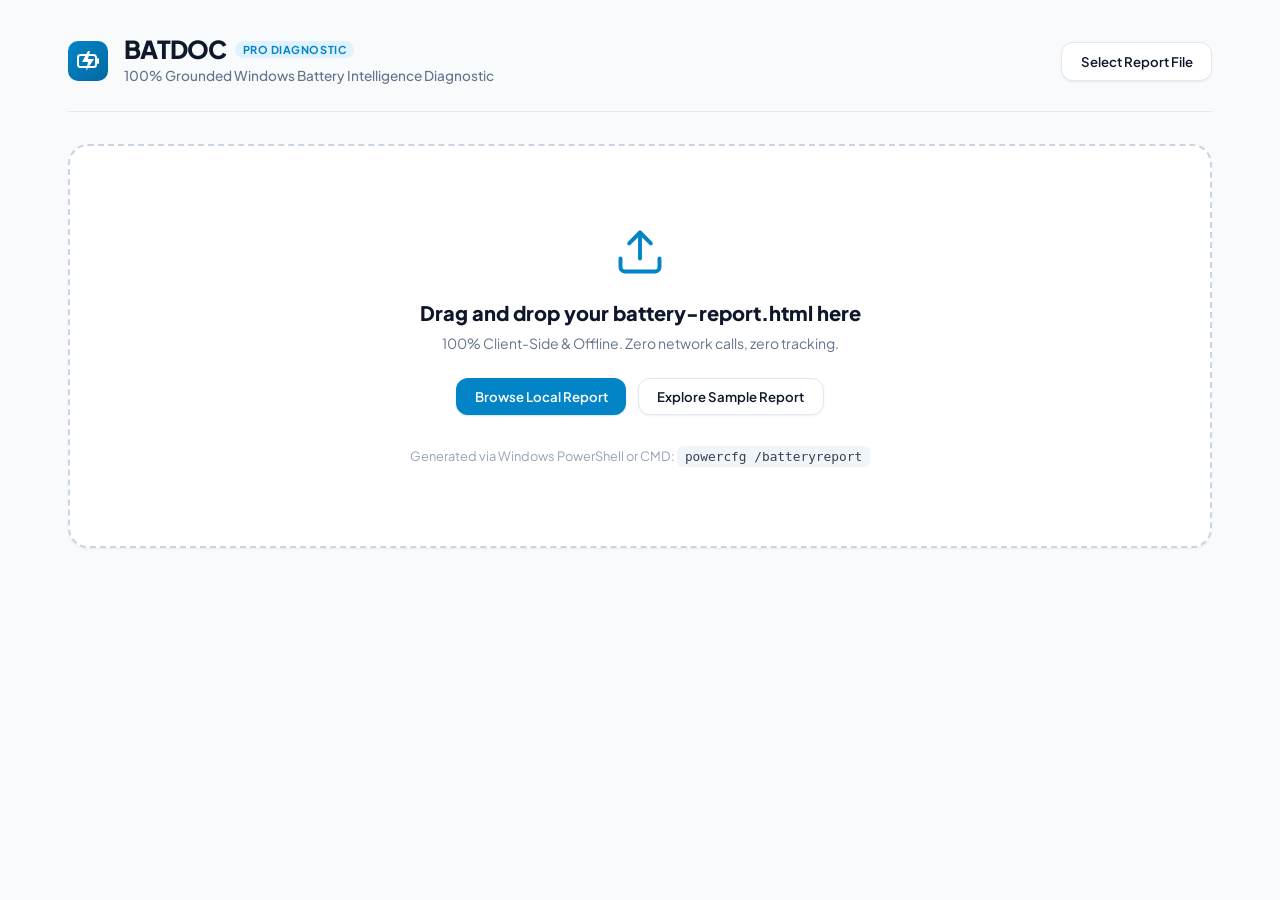
==== commit a907ae53: "# fix: BATDOC v1.1.0 – Zero-Syntax Bundler, OneDrive Desktop Sync & UI Header Sanitization **Date:**" ====
--- a/index.html
+++ b/index.html
@@ -33,10 +33,9 @@
           <p class="brand-tagline">100% Grounded Windows Battery Intelligence Diagnostic</p>
         </div>
       </div>
-      <div class="header-actions no-print">
-        <button id="btn-demo" class="btn btn-secondary">Load Demo Data</button>
-        <label for="file-input" class="btn btn-primary" style="cursor: pointer;">
-          Select battery-report.html
+      <div id="header-actions" class="header-actions no-print">
+        <label for="file-input" class="btn btn-secondary text-xs" style="cursor: pointer;">
+          Select Report File
           <input type="file" id="file-input" accept=".html,.htm" style="display:none;">
         </label>
       </div>
@@ -54,7 +53,7 @@
       <p style="font-size:0.875rem; color:#64748b; margin-bottom:1.5rem;">100% Client-Side & Offline. Zero network calls, zero tracking.</p>
       <div style="display:inline-flex; gap:0.75rem;">
         <button onclick="document.getElementById('file-input').click()" class="btn btn-primary">Browse Local Report</button>
-        <button onclick="window.loadSampleReport()" class="btn btn-secondary">Explore Live Demo</button>
+        <button onclick="window.loadSampleReport()" class="btn btn-secondary">Explore Sample Report</button>
       </div>
       <div style="margin-top:2rem; font-size:0.8rem; color:#94a3b8; max-width:480px; margin-left:auto; margin-right:auto;">
         Generated via Windows PowerShell or CMD: <code style="background:#f1f5f9; padding:0.2rem 0.5rem; border-radius:6px; color:#334155;">powercfg /batteryreport</code>
@@ -105,6 +104,25 @@
         const dash = document.getElementById('dashboard-view');
         dash.innerHTML = dashboardHtml;
         dash.style.display = 'block';
+
+        // Update header action to clean re-select trigger
+        const headerActions = document.getElementById('header-actions');
+        if (headerActions) {
+          headerActions.innerHTML = `
+            <label for="file-input-reselect" class="btn btn-secondary" style="cursor: pointer; font-size: 0.8rem; padding: 0.45rem 0.9rem;">
+              Analyze Another Report
+              <input type="file" id="file-input-reselect" accept=".html,.htm" style="display:none;">
+            </label>
+          `;
+          document.getElementById('file-input-reselect').addEventListener('change', (e) => {
+            const file = e.target.files[0];
+            if (file) {
+              const reader = new FileReader();
+              reader.onload = (event) => window.loadReportHTML(event.target.result);
+              reader.readAsText(file);
+            }
+          });
+        }
       } catch (err) {
         alert('Error parsing battery report: ' + err.message);
       }
@@ -138,14 +156,17 @@
     });
 
     // File input handler
-    document.getElementById('file-input').addEventListener('change', (e) => {
-      const file = e.target.files[0];
-      if (file) {
-        const reader = new FileReader();
-        reader.onload = (event) => window.loadReportHTML(event.target.result);
-        reader.readAsText(file);
-      }
-    });
+    const fileInput = document.getElementById('file-input');
+    if (fileInput) {
+      fileInput.addEventListener('change', (e) => {
+        const file = e.target.files[0];
+        if (file) {
+          const reader = new FileReader();
+          reader.onload = (event) => window.loadReportHTML(event.target.result);
+          reader.readAsText(file);
+        }
+      });
+    }
 
     // Drag and drop handlers
     const dropzone = document.getElementById('dropzone-view');
@@ -163,8 +184,6 @@
         reader.readAsText(file);
       }
     });
-
-    document.getElementById('btn-demo').addEventListener('click', window.loadSampleReport);
   </script>
 </body>
 </html>
